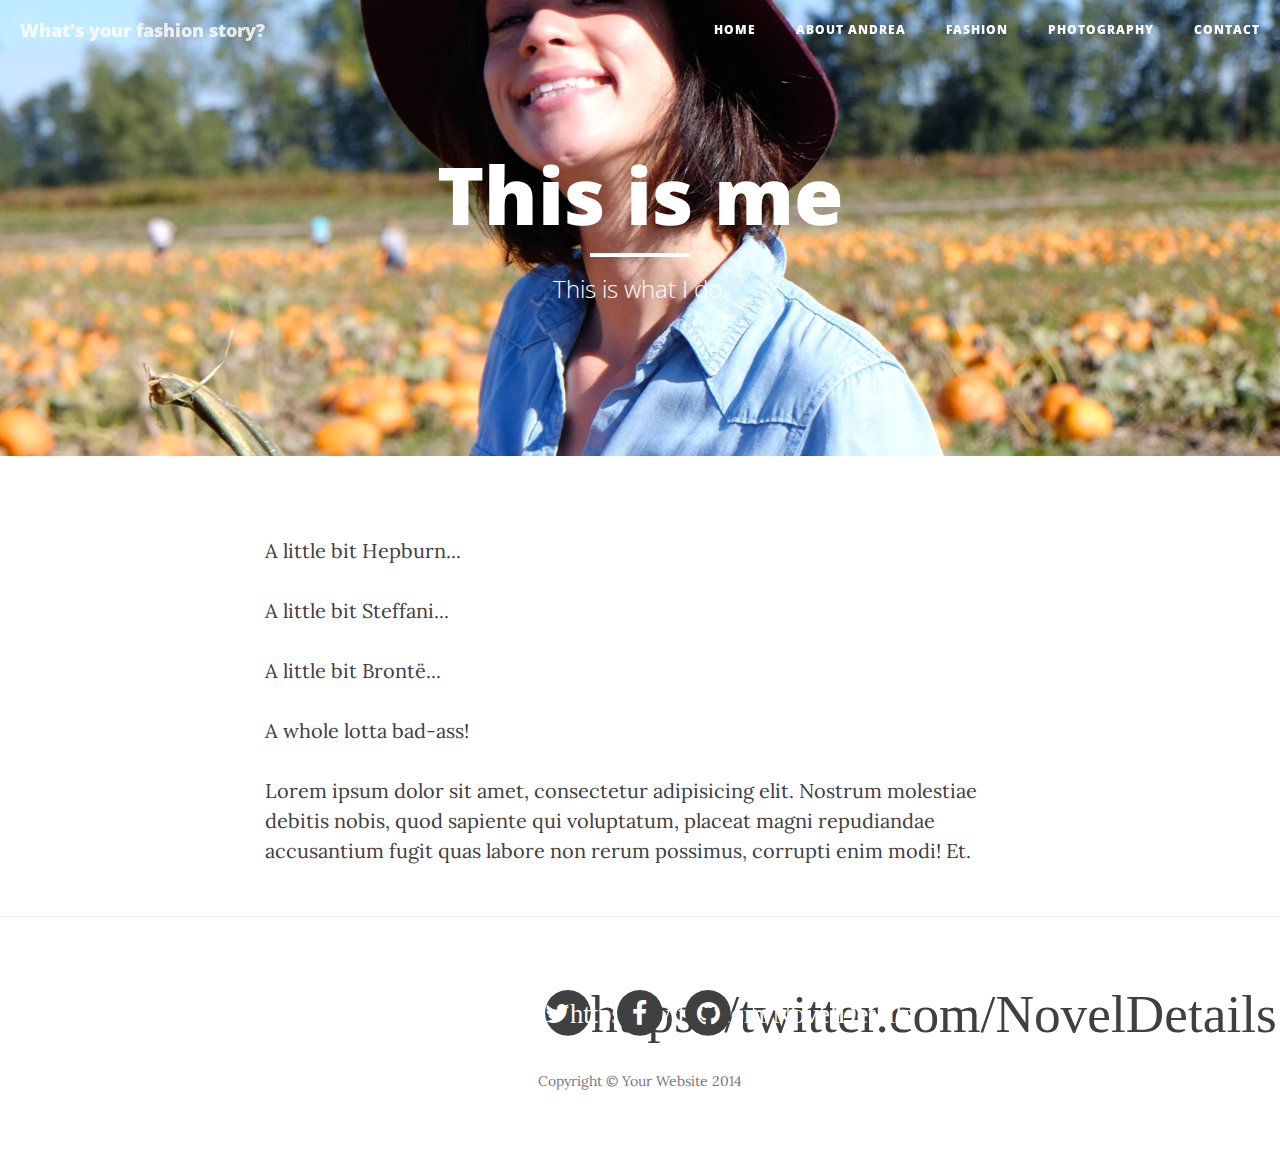
==== about.html @ 990aeaef "first commit" ====
<!DOCTYPE html>
<html lang="en">

<head>

    <meta charset="utf-8">
    <meta http-equiv="X-UA-Compatible" content="IE=edge">
    <meta name="viewport" content="width=device-width, initial-scale=1">
    <meta name="description" content="">
    <meta name="author" content="">

    <title>Clean Blog - About</title>

    <!-- Bootstrap Core CSS -->
    <link href="css/bootstrap.min.css" rel="stylesheet">

    <!-- Custom CSS -->
    <link href="css/clean-blog.min.css" rel="stylesheet">

    <!-- Custom Fonts -->
    <link href="http://maxcdn.bootstrapcdn.com/font-awesome/4.1.0/css/font-awesome.min.css" rel="stylesheet" type="text/css">
    <link href='http://fonts.googleapis.com/css?family=Lora:400,700,400italic,700italic' rel='stylesheet' type='text/css'>
    <link href='http://fonts.googleapis.com/css?family=Open+Sans:300italic,400italic,600italic,700italic,800italic,400,300,600,700,800' rel='stylesheet' type='text/css'>

    <!-- HTML5 Shim and Respond.js IE8 support of HTML5 elements and media queries -->
    <!-- WARNING: Respond.js doesn't work if you view the page via file:// -->
    <!--[if lt IE 9]>
        <script src="https://oss.maxcdn.com/libs/html5shiv/3.7.0/html5shiv.js"></script>
        <script src="https://oss.maxcdn.com/libs/respond.js/1.4.2/respond.min.js"></script>
    <![endif]-->

</head>

<body>

    <!-- Navigation -->
    <nav class="navbar navbar-default navbar-custom navbar-fixed-top">
        <div class="container-fluid">
            <!-- Brand and toggle get grouped for better mobile display -->
            <div class="navbar-header page-scroll">
                <button type="button" class="navbar-toggle" data-toggle="collapse" data-target="#bs-example-navbar-collapse-1">
                    <span class="sr-only">Toggle navigation</span>
                    <span class="icon-bar"></span>
                    <span class="icon-bar"></span>
                    <span class="icon-bar"></span>
                </button>
                <a class="navbar-brand" href="index.html">What's your fashion story?</a>
            </div>

            <!-- Collect the nav links, forms, and other content for toggling -->
            <div class="collapse navbar-collapse" id="bs-example-navbar-collapse-1">
                <ul class="nav navbar-nav navbar-right">
                     <li>
                        <a href="index.html">Home</a>
                    </li>
                    <li>
                        <a href="about.html">About Andrea</a>
                    </li>
                     <li>
                        <a href="post.html">Fashion</a>
                    </li>
                    <li>
                        <a href="post.html">Photography</a>
                    </li>
                    <li>
                        <a href="contact.html">Contact</a>
                    </li>
                </ul>
            </div>
            <!-- /.navbar-collapse -->
        </div>
        <!-- /.container -->
    </nav>

    <!-- Page Header -->
    <!-- Set your background image for this header on the line below. -->
    <header class="intro-header" style="background-image: url('img/about-bg-crop.jpg')">
        <div class="container">
            <div class="row">
                <div class="col-lg-8 col-lg-offset-2 col-md-10 col-md-offset-1">
                    <div class="page-heading">
                        <h1>This is me</h1>
                        <hr class="small">
                        <span class="subheading">This is what I do.</span>
                    </div>
                </div>
            </div>
        </div>
    </header>

    <!-- Main Content -->
    <div class="container">
        <div class="row">
            <div class="col-lg-8 col-lg-offset-2 col-md-10 col-md-offset-1">
                <p>A little bit Hepburn...</p>
                <p>A little bit Steffani...</p>
                <p>A little bit Brontë...</p>
                <p>A whole lotta bad-ass!</p>
                <p>Lorem ipsum dolor sit amet, consectetur adipisicing elit. Nostrum molestiae debitis nobis, quod sapiente qui voluptatum, placeat magni repudiandae accusantium fugit quas labore non rerum possimus, corrupti enim modi! Et.</p>
            </div>
        </div>
    </div>

    <hr>

    <!-- Footer -->
    <footer>
        <div class="container">
            <div class="row">
                <div class="col-lg-8 col-lg-offset-2 col-md-10 col-md-offset-1">
                    <ul class="list-inline text-center">
                        <li>
                            <a href="#">
                                <span class="fa-stack fa-lg">
                                    <i class="fa fa-circle fa-stack-2x">https://twitter.com/NovelDetails</i>
                                    <i class="fa fa-twitter fa-stack-1x fa-inverse">https://twitter.com/NovelDetails</i>
                                </span>
                            </a>
                        </li>
                        <li>
                            <a href="#">
                                <span class="fa-stack fa-lg">
                                    <i class="fa fa-circle fa-stack-2x"></i>
                                    <i class="fa fa-facebook fa-stack-1x fa-inverse"></i>
                                </span>
                            </a>
                        </li>
                        <li>
                            <a href="#">
                                <span class="fa-stack fa-lg">
                                    <i class="fa fa-circle fa-stack-2x"></i>
                                    <i class="fa fa-github fa-stack-1x fa-inverse"></i>
                                </span>
                            </a>
                        </li>
                    </ul>
                    <p class="copyright text-muted">Copyright &copy; Your Website 2014</p>
                </div>
            </div>
        </div>
    </footer>

    <!-- jQuery -->
    <script src="js/jquery.min.js"></script>

    <!-- Bootstrap Core JavaScript -->
    <script src="js/bootstrap.min.js"></script>

    <!-- Custom Theme JavaScript -->
    <script src="js/clean-blog.min.js"></script>

</body>

</html>
---- css/clean-blog.min.css ----
/*!
 * Clean Blog v1.0.0 (http://startbootstrap.com)
 * Copyright 2014 Start Bootstrap
 * Licensed under Apache 2.0 (https://github.com/IronSummitMedia/startbootstrap/blob/gh-pages/LICENSE)
 */

body{font-family:Lora,'Times New Roman',serif;font-size:20px;color:#404040}p{line-height:1.5;margin:30px 0}p a{text-decoration:underline}h1,h2,h3,h4,h5,h6{font-family:'Open Sans','Helvetica Neue',Helvetica,Arial,sans-serif;font-weight:800}a{color:#404040}a:hover,a:focus{color:#0085a1}a img:hover,a img:focus{cursor:zoom-in}blockquote{color:gray;font-style:italic}hr.small{max-width:100px;margin:15px auto;border-width:4px;border-color:#fff}.navbar-custom{position:absolute;top:0;left:0;width:100%;z-index:3;font-family:'Open Sans','Helvetica Neue',Helvetica,Arial,sans-serif}.navbar-custom .navbar-brand{font-weight:800}.navbar-custom .nav li a{text-transform:uppercase;font-size:12px;font-weight:800;letter-spacing:1px}@media only screen and (min-width:768px){.navbar-custom{background:0 0;border-bottom:1px solid transparent}.navbar-custom .navbar-brand{color:#fff;padding:20px}.navbar-custom .navbar-brand:hover,.navbar-custom .navbar-brand:focus{color:rgba(255,255,255,.8)}.navbar-custom .nav li a{color:#fff;padding:20px}.navbar-custom .nav li a:hover,.navbar-custom .nav li a:focus{color:rgba(255,255,255,.8)}}@media only screen and (min-width:1170px){.navbar-custom{-webkit-transition:background-color .3s;-moz-transition:background-color .3s;transition:background-color .3s;-webkit-transform:translate3d(0,0,0);-moz-transform:translate3d(0,0,0);-ms-transform:translate3d(0,0,0);-o-transform:translate3d(0,0,0);transform:translate3d(0,0,0);-webkit-backface-visibility:hidden;backface-visibility:hidden}.navbar-custom.is-fixed{position:fixed;top:-61px;background-color:rgba(255,255,255,.9);border-bottom:1px solid #f2f2f2;-webkit-transition:-webkit-transform .3s;-moz-transition:-moz-transform .3s;transition:transform .3s}.navbar-custom.is-fixed .navbar-brand{color:#404040}.navbar-custom.is-fixed .navbar-brand:hover,.navbar-custom.is-fixed .navbar-brand:focus{color:#0085a1}.navbar-custom.is-fixed .nav li a{color:#404040}.navbar-custom.is-fixed .nav li a:hover,.navbar-custom.is-fixed .nav li a:focus{color:#0085a1}.navbar-custom.is-visible{-webkit-transform:translate3d(0,100%,0);-moz-transform:translate3d(0,100%,0);-ms-transform:translate3d(0,100%,0);-o-transform:translate3d(0,100%,0);transform:translate3d(0,100%,0)}}.intro-header{background-color:gray;background:no-repeat center center;background-attachment:scroll;-webkit-background-size:cover;-moz-background-size:cover;background-size:cover;-o-background-size:cover;margin-bottom:50px}.intro-header .site-heading,.intro-header .post-heading,.intro-header .page-heading{padding:100px 0 50px;color:#fff}@media only screen and (min-width:768px){.intro-header .site-heading,.intro-header .post-heading,.intro-header .page-heading{padding:150px 0}}.intro-header .site-heading,.intro-header .page-heading{text-align:center}.intro-header .site-heading h1,.intro-header .page-heading h1{margin-top:0;font-size:50px}.intro-header .site-heading .subheading,.intro-header .page-heading .subheading{font-size:24px;line-height:1.1,display:block;font-family:'Open Sans','Helvetica Neue',Helvetica,Arial,sans-serif;font-weight:300;margin:10px 0 0}@media only screen and (min-width:768px){.intro-header .site-heading h1,.intro-header .page-heading h1{font-size:80px}}.intro-header .post-heading h1{font-size:35px}.intro-header .post-heading .subheading,.intro-header .post-heading .meta{line-height:1.1;display:block}.intro-header .post-heading .subheading{font-family:'Open Sans','Helvetica Neue',Helvetica,Arial,sans-serif;font-size:24px;margin:10px 0 30px;font-weight:600}.intro-header .post-heading .meta{font-family:Lora,'Times New Roman',serif;font-style:italic;font-weight:300;font-size:20px}.intro-header .post-heading .meta a{color:#fff}@media only screen and (min-width:768px){.intro-header .post-heading h1{font-size:55px}.intro-header .post-heading .subheading{font-size:30px}}.post-preview>a{color:#404040}.post-preview>a:hover,.post-preview>a:focus{text-decoration:none;color:#0085a1}.post-preview>a>.post-title{font-size:30px;margin-top:30px;margin-bottom:10px;color: cadetblue;}.post-preview>a>.post-subtitle{margin:0;font-weight:300;margin-bottom:10px}.post-preview>.post-meta{color:gray;font-size:18px;font-style:italic;margin-top:0}.post-preview>.post-meta>a{text-decoration:none;color:#404040}.post-preview>.post-meta>a:hover,.post-preview>.post-meta>a:focus{color:#0085a1;text-decoration:underline}@media only screen and (min-width:768px){.post-preview>a>.post-title{font-size:36px}}.section-heading{font-size:36px;margin-top:60px;font-weight:700}.caption{text-align:center;font-size:14px;padding:10px;font-style:italic;margin:0;display:block;border-bottom-right-radius:5px;border-bottom-left-radius:5px}footer{padding:50px 0 65px}footer .list-inline{margin:0;padding:0}footer .copyright{font-size:14px;text-align:center;margin-bottom:0}.floating-label-form-group{font-size:14px;position:relative;margin-bottom:0;padding-bottom:.5em;border-bottom:1px solid #eee}.floating-label-form-group input,.floating-label-form-group textarea{z-index:1;position:relative;padding-right:0;padding-left:0;border:none;border-radius:0;font-size:1.5em;background:0 0;box-shadow:none!important;resize:none}.floating-label-form-group label{display:block;z-index:0;position:relative;top:2em;margin:0;font-size:.85em;line-height:1.764705882em;vertical-align:middle;vertical-align:baseline;opacity:0;-webkit-transition:top .3s ease,opacity .3s ease;-moz-transition:top .3s ease,opacity .3s ease;-ms-transition:top .3s ease,opacity .3s ease;transition:top .3s ease,opacity .3s ease}.floating-label-form-group::not(:first-child){padding-left:14px;border-left:1px solid #eee}.floating-label-form-group-with-value label{top:0;opacity:1}.floating-label-form-group-with-focus label{color:#0085a1}form .row:first-child .floating-label-form-group{border-top:1px solid #eee}.btn{font-family:'Open Sans','Helvetica Neue',Helvetica,Arial,sans-serif;text-transform:uppercase;font-size:14px;font-weight:800;letter-spacing:1px;border-radius:0;padding:15px 25px}.btn-lg{font-size:16px;padding:25px 35px}.btn-default:hover,.btn-default:focus{background-color:#0085a1;border:1px solid #0085a1;color:#fff}.pager{margin:20px 0 0}.pager li>a,.pager li>span{font-family:'Open Sans','Helvetica Neue',Helvetica,Arial,sans-serif;text-transform:uppercase;font-size:14px;font-weight:800;letter-spacing:1px;padding:15px 25px;background-color:#fff;border-radius:0}.pager li>a:hover,.pager li>a:focus{color:#fff;background-color:#0085a1;border:1px solid #0085a1}.pager .disabled>a,.pager .disabled>a:hover,.pager .disabled>a:focus,.pager .disabled>span{color:gray;background-color:#404040;cursor:not-allowed}::-moz-selection{color:#fff;text-shadow:none;background:#0085a1}::selection{color:#fff;text-shadow:none;background:#0085a1}img::selection{color:#fff;background:0 0}img::-moz-selection{color:#fff;background:0 0}body{webkit-tap-highlight-color:#0085a1}
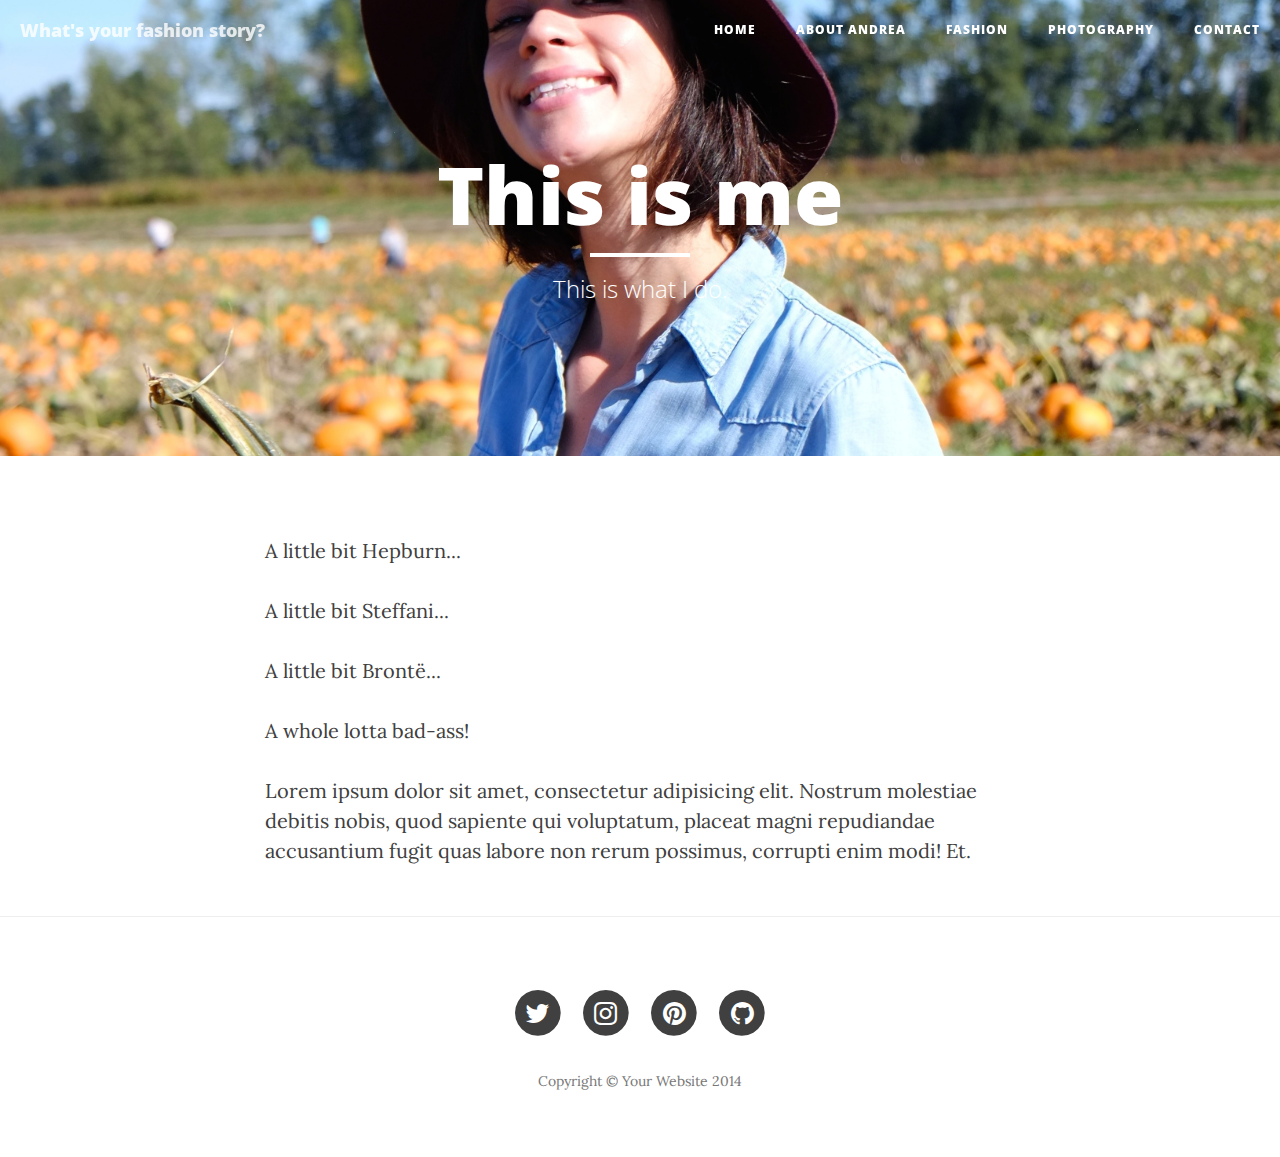
==== commit 74958cfb: "Added another page for html and a banner" ====
--- a/about.html
+++ b/about.html
@@ -110,23 +110,31 @@
                 <div class="col-lg-8 col-lg-offset-2 col-md-10 col-md-offset-1">
                     <ul class="list-inline text-center">
                         <li>
-                            <a href="#">
+                            <a href="https://twitter.com/NovelDetails">
                                 <span class="fa-stack fa-lg">
-                                    <i class="fa fa-circle fa-stack-2x">https://twitter.com/NovelDetails</i>
-                                    <i class="fa fa-twitter fa-stack-1x fa-inverse">https://twitter.com/NovelDetails</i>
+                                    <i class="fa fa-circle fa-stack-2x"></i>
+                                    <i class="fa fa-twitter fa-stack-1x fa-inverse"></i>
                                 </span>
                             </a>
                         </li>
                         <li>
-                            <a href="#">
+                            <a href="http://instagram.com/noveldetails">
                                 <span class="fa-stack fa-lg">
                                     <i class="fa fa-circle fa-stack-2x"></i>
-                                    <i class="fa fa-facebook fa-stack-1x fa-inverse"></i>
+                                    <i class="fa fa-instagram fa-stack-1x fa-inverse"></i>
                                 </span>
                             </a>
                         </li>
                         <li>
-                            <a href="#">
+                            <a href="http://www.pinterest.com/noveldetails/">
+                                <span class="fa-stack fa-lg">
+                                    <i class="fa fa-circle fa-stack-2x"></i>
+                                    <i class="fa fa-pinterest fa-stack-1x fa-inverse"></i>
+                                </span>
+                            </a>
+                        </li>
+                        <li>
+                            <a href="https://github.com/cdg77">
                                 <span class="fa-stack fa-lg">
                                     <i class="fa fa-circle fa-stack-2x"></i>
                                     <i class="fa fa-github fa-stack-1x fa-inverse"></i>
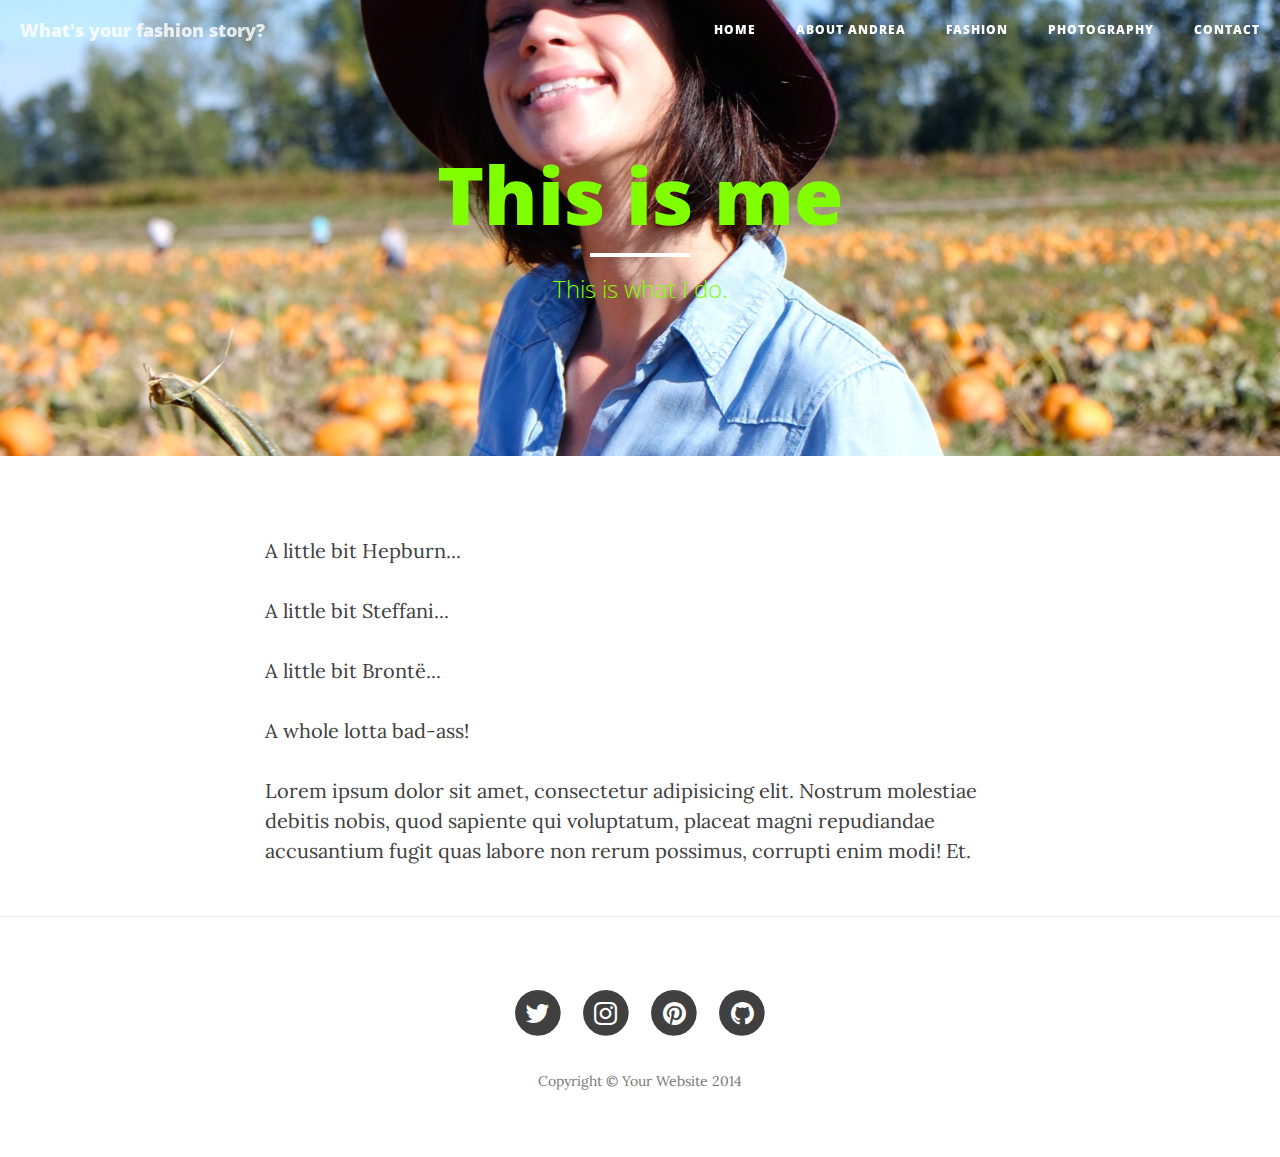
==== commit 176067dd: "added another photo as placeholder. Changed color of header text" ====
--- a/about.html
+++ b/about.html
@@ -60,7 +60,7 @@
                         <a href="post.html">Fashion</a>
                     </li>
                     <li>
-                        <a href="post.html">Photography</a>
+                        <a href="photography.html">Photography</a>
                     </li>
                     <li>
                         <a href="contact.html">Contact</a>
--- a/css/clean-blog.min.css
+++ b/css/clean-blog.min.css
@@ -4,4 +4,4 @@
  * Licensed under Apache 2.0 (https://github.com/IronSummitMedia/startbootstrap/blob/gh-pages/LICENSE)
  */
 
-body{font-family:Lora,'Times New Roman',serif;font-size:20px;color:#404040}p{line-height:1.5;margin:30px 0}p a{text-decoration:underline}h1,h2,h3,h4,h5,h6{font-family:'Open Sans','Helvetica Neue',Helvetica,Arial,sans-serif;font-weight:800}a{color:#404040}a:hover,a:focus{color:#0085a1}a img:hover,a img:focus{cursor:zoom-in}blockquote{color:gray;font-style:italic}hr.small{max-width:100px;margin:15px auto;border-width:4px;border-color:#fff}.navbar-custom{position:absolute;top:0;left:0;width:100%;z-index:3;font-family:'Open Sans','Helvetica Neue',Helvetica,Arial,sans-serif}.navbar-custom .navbar-brand{font-weight:800}.navbar-custom .nav li a{text-transform:uppercase;font-size:12px;font-weight:800;letter-spacing:1px}@media only screen and (min-width:768px){.navbar-custom{background:0 0;border-bottom:1px solid transparent}.navbar-custom .navbar-brand{color:#fff;padding:20px}.navbar-custom .navbar-brand:hover,.navbar-custom .navbar-brand:focus{color:rgba(255,255,255,.8)}.navbar-custom .nav li a{color:#fff;padding:20px}.navbar-custom .nav li a:hover,.navbar-custom .nav li a:focus{color:rgba(255,255,255,.8)}}@media only screen and (min-width:1170px){.navbar-custom{-webkit-transition:background-color .3s;-moz-transition:background-color .3s;transition:background-color .3s;-webkit-transform:translate3d(0,0,0);-moz-transform:translate3d(0,0,0);-ms-transform:translate3d(0,0,0);-o-transform:translate3d(0,0,0);transform:translate3d(0,0,0);-webkit-backface-visibility:hidden;backface-visibility:hidden}.navbar-custom.is-fixed{position:fixed;top:-61px;background-color:rgba(255,255,255,.9);border-bottom:1px solid #f2f2f2;-webkit-transition:-webkit-transform .3s;-moz-transition:-moz-transform .3s;transition:transform .3s}.navbar-custom.is-fixed .navbar-brand{color:#404040}.navbar-custom.is-fixed .navbar-brand:hover,.navbar-custom.is-fixed .navbar-brand:focus{color:#0085a1}.navbar-custom.is-fixed .nav li a{color:#404040}.navbar-custom.is-fixed .nav li a:hover,.navbar-custom.is-fixed .nav li a:focus{color:#0085a1}.navbar-custom.is-visible{-webkit-transform:translate3d(0,100%,0);-moz-transform:translate3d(0,100%,0);-ms-transform:translate3d(0,100%,0);-o-transform:translate3d(0,100%,0);transform:translate3d(0,100%,0)}}.intro-header{background-color:gray;background:no-repeat center center;background-attachment:scroll;-webkit-background-size:cover;-moz-background-size:cover;background-size:cover;-o-background-size:cover;margin-bottom:50px}.intro-header .site-heading,.intro-header .post-heading,.intro-header .page-heading{padding:100px 0 50px;color:#fff}@media only screen and (min-width:768px){.intro-header .site-heading,.intro-header .post-heading,.intro-header .page-heading{padding:150px 0}}.intro-header .site-heading,.intro-header .page-heading{text-align:center}.intro-header .site-heading h1,.intro-header .page-heading h1{margin-top:0;font-size:50px}.intro-header .site-heading .subheading,.intro-header .page-heading .subheading{font-size:24px;line-height:1.1,display:block;font-family:'Open Sans','Helvetica Neue',Helvetica,Arial,sans-serif;font-weight:300;margin:10px 0 0}@media only screen and (min-width:768px){.intro-header .site-heading h1,.intro-header .page-heading h1{font-size:80px}}.intro-header .post-heading h1{font-size:35px}.intro-header .post-heading .subheading,.intro-header .post-heading .meta{line-height:1.1;display:block}.intro-header .post-heading .subheading{font-family:'Open Sans','Helvetica Neue',Helvetica,Arial,sans-serif;font-size:24px;margin:10px 0 30px;font-weight:600}.intro-header .post-heading .meta{font-family:Lora,'Times New Roman',serif;font-style:italic;font-weight:300;font-size:20px}.intro-header .post-heading .meta a{color:#fff}@media only screen and (min-width:768px){.intro-header .post-heading h1{font-size:55px}.intro-header .post-heading .subheading{font-size:30px}}.post-preview>a{color:#404040}.post-preview>a:hover,.post-preview>a:focus{text-decoration:none;color:#0085a1}.post-preview>a>.post-title{font-size:30px;margin-top:30px;margin-bottom:10px;color: cadetblue;}.post-preview>a>.post-subtitle{margin:0;font-weight:300;margin-bottom:10px}.post-preview>.post-meta{color:gray;font-size:18px;font-style:italic;margin-top:0}.post-preview>.post-meta>a{text-decoration:none;color:#404040}.post-preview>.post-meta>a:hover,.post-preview>.post-meta>a:focus{color:#0085a1;text-decoration:underline}@media only screen and (min-width:768px){.post-preview>a>.post-title{font-size:36px}}.section-heading{font-size:36px;margin-top:60px;font-weight:700}.caption{text-align:center;font-size:14px;padding:10px;font-style:italic;margin:0;display:block;border-bottom-right-radius:5px;border-bottom-left-radius:5px}footer{padding:50px 0 65px}footer .list-inline{margin:0;padding:0}footer .copyright{font-size:14px;text-align:center;margin-bottom:0}.floating-label-form-group{font-size:14px;position:relative;margin-bottom:0;padding-bottom:.5em;border-bottom:1px solid #eee}.floating-label-form-group input,.floating-label-form-group textarea{z-index:1;position:relative;padding-right:0;padding-left:0;border:none;border-radius:0;font-size:1.5em;background:0 0;box-shadow:none!important;resize:none}.floating-label-form-group label{display:block;z-index:0;position:relative;top:2em;margin:0;font-size:.85em;line-height:1.764705882em;vertical-align:middle;vertical-align:baseline;opacity:0;-webkit-transition:top .3s ease,opacity .3s ease;-moz-transition:top .3s ease,opacity .3s ease;-ms-transition:top .3s ease,opacity .3s ease;transition:top .3s ease,opacity .3s ease}.floating-label-form-group::not(:first-child){padding-left:14px;border-left:1px solid #eee}.floating-label-form-group-with-value label{top:0;opacity:1}.floating-label-form-group-with-focus label{color:#0085a1}form .row:first-child .floating-label-form-group{border-top:1px solid #eee}.btn{font-family:'Open Sans','Helvetica Neue',Helvetica,Arial,sans-serif;text-transform:uppercase;font-size:14px;font-weight:800;letter-spacing:1px;border-radius:0;padding:15px 25px}.btn-lg{font-size:16px;padding:25px 35px}.btn-default:hover,.btn-default:focus{background-color:#0085a1;border:1px solid #0085a1;color:#fff}.pager{margin:20px 0 0}.pager li>a,.pager li>span{font-family:'Open Sans','Helvetica Neue',Helvetica,Arial,sans-serif;text-transform:uppercase;font-size:14px;font-weight:800;letter-spacing:1px;padding:15px 25px;background-color:#fff;border-radius:0}.pager li>a:hover,.pager li>a:focus{color:#fff;background-color:#0085a1;border:1px solid #0085a1}.pager .disabled>a,.pager .disabled>a:hover,.pager .disabled>a:focus,.pager .disabled>span{color:gray;background-color:#404040;cursor:not-allowed}::-moz-selection{color:#fff;text-shadow:none;background:#0085a1}::selection{color:#fff;text-shadow:none;background:#0085a1}img::selection{color:#fff;background:0 0}img::-moz-selection{color:#fff;background:0 0}body{webkit-tap-highlight-color:#0085a1}+body{font-family:Lora,'Times New Roman',serif;font-size:20px;color:#404040}p{line-height:1.5;margin:30px 0}p a{text-decoration:underline}h1,h2,h3,h4,h5,h6{font-family:'Open Sans','Helvetica Neue',Helvetica,Arial,sans-serif;font-weight:800}a{color:#404040}a:hover,a:focus{color:#0085a1}a img:hover,a img:focus{cursor:zoom-in}blockquote{color:gray;font-style:italic}hr.small{max-width:100px;margin:15px auto;border-width:4px;border-color:#fff}.navbar-custom{position:absolute;top:0;left:0;width:100%;z-index:3;font-family:'Open Sans','Helvetica Neue',Helvetica,Arial,sans-serif}.navbar-custom .navbar-brand{font-weight:800}.navbar-custom .nav li a{text-transform:uppercase;font-size:12px;font-weight:800;letter-spacing:1px}@media only screen and (min-width:768px){.navbar-custom{background:0 0;border-bottom:1px solid transparent}.navbar-custom .navbar-brand{color:#fff;padding:20px}.navbar-custom .navbar-brand:hover,.navbar-custom .navbar-brand:focus{color:rgba(255,255,255,.8)}.navbar-custom .nav li a{color:#fff;padding:20px}.navbar-custom .nav li a:hover,.navbar-custom .nav li a:focus{color:rgba(255,255,255,.8)}}@media only screen and (min-width:1170px){.navbar-custom{-webkit-transition:background-color .3s;-moz-transition:background-color .3s;transition:background-color .3s;-webkit-transform:translate3d(0,0,0);-moz-transform:translate3d(0,0,0);-ms-transform:translate3d(0,0,0);-o-transform:translate3d(0,0,0);transform:translate3d(0,0,0);-webkit-backface-visibility:hidden;backface-visibility:hidden}.navbar-custom.is-fixed{position:fixed;top:-61px;background-color:rgba(255,255,255,.9);border-bottom:1px solid #f2f2f2;-webkit-transition:-webkit-transform .3s;-moz-transition:-moz-transform .3s;transition:transform .3s}.navbar-custom.is-fixed .navbar-brand{color:#404040}.navbar-custom.is-fixed .navbar-brand:hover,.navbar-custom.is-fixed .navbar-brand:focus{color:#0085a1}.navbar-custom.is-fixed .nav li a{color:#404040}.navbar-custom.is-fixed .nav li a:hover,.navbar-custom.is-fixed .nav li a:focus{color:#0085a1}.navbar-custom.is-visible{-webkit-transform:translate3d(0,100%,0);-moz-transform:translate3d(0,100%,0);-ms-transform:translate3d(0,100%,0);-o-transform:translate3d(0,100%,0);transform:translate3d(0,100%,0)}}.intro-header{background-color:gray;background:no-repeat center center;background-attachment:scroll;-webkit-background-size:cover;-moz-background-size:cover;background-size:cover;-o-background-size:cover;margin-bottom:50px}.intro-header .site-heading,.intro-header .post-heading,.intro-header .page-heading{padding:100px 0 50px;color:#fff}@media only screen and (min-width:768px){.intro-header .site-heading,.intro-header .post-heading,.intro-header .page-heading{padding:150px 0}}.intro-header .site-heading,.intro-header .page-heading{text-align:center; color: chartreuse;}.intro-header .site-heading h1,.intro-header .page-heading h1{margin-top:0;font-size:50px}.intro-header .site-heading .subheading,.intro-header .page-heading .subheading{font-size:24px;line-height:1.1,display:block;font-family:'Open Sans','Helvetica Neue',Helvetica,Arial,sans-serif;font-weight:300;margin:10px 0 0}@media only screen and (min-width:768px){.intro-header .site-heading h1,.intro-header .page-heading h1{font-size:80px}}.intro-header .post-heading h1{font-size:35px}.intro-header .post-heading .subheading,.intro-header .post-heading .meta{line-height:1.1;display:block}.intro-header .post-heading .subheading{font-family:'Open Sans','Helvetica Neue',Helvetica,Arial,sans-serif;font-size:24px;margin:10px 0 30px;font-weight:600}.intro-header .post-heading .meta{font-family:Lora,'Times New Roman',serif;font-style:italic;font-weight:300;font-size:20px}.intro-header .post-heading .meta a{color:#fff}@media only screen and (min-width:768px){.intro-header .post-heading h1{font-size:55px}.intro-header .post-heading .subheading{font-size:30px}}.post-preview>a{color:#404040}.post-preview>a:hover,.post-preview>a:focus{text-decoration:none;color:#0085a1}.post-preview>a>.post-title{font-size:30px;margin-top:30px;margin-bottom:10px;color: cadetblue;}.post-preview>a>.post-subtitle{margin:0;font-weight:300;margin-bottom:10px}.post-preview>.post-meta{color:gray;font-size:18px;font-style:italic;margin-top:0}.post-preview>.post-meta>a{text-decoration:none;color:#404040}.post-preview>.post-meta>a:hover,.post-preview>.post-meta>a:focus{color:#0085a1;text-decoration:underline}@media only screen and (min-width:768px){.post-preview>a>.post-title{font-size:36px}}.section-heading{font-size:36px;margin-top:60px;font-weight:700}.caption{text-align:center;font-size:14px;padding:10px;font-style:italic;margin:0;display:block;border-bottom-right-radius:5px;border-bottom-left-radius:5px}footer{padding:50px 0 65px}footer .list-inline{margin:0;padding:0}footer .copyright{font-size:14px;text-align:center;margin-bottom:0}.floating-label-form-group{font-size:14px;position:relative;margin-bottom:0;padding-bottom:.5em;border-bottom:1px solid #eee}.floating-label-form-group input,.floating-label-form-group textarea{z-index:1;position:relative;padding-right:0;padding-left:0;border:none;border-radius:0;font-size:1.5em;background:0 0;box-shadow:none!important;resize:none}.floating-label-form-group label{display:block;z-index:0;position:relative;top:2em;margin:0;font-size:.85em;line-height:1.764705882em;vertical-align:middle;vertical-align:baseline;opacity:0;-webkit-transition:top .3s ease,opacity .3s ease;-moz-transition:top .3s ease,opacity .3s ease;-ms-transition:top .3s ease,opacity .3s ease;transition:top .3s ease,opacity .3s ease}.floating-label-form-group::not(:first-child){padding-left:14px;border-left:1px solid #eee}.floating-label-form-group-with-value label{top:0;opacity:1}.floating-label-form-group-with-focus label{color:#0085a1}form .row:first-child .floating-label-form-group{border-top:1px solid #eee}.btn{font-family:'Open Sans','Helvetica Neue',Helvetica,Arial,sans-serif;text-transform:uppercase;font-size:14px;font-weight:800;letter-spacing:1px;border-radius:0;padding:15px 25px}.btn-lg{font-size:16px;padding:25px 35px}.btn-default:hover,.btn-default:focus{background-color:#0085a1;border:1px solid #0085a1;color:#fff}.pager{margin:20px 0 0}.pager li>a,.pager li>span{font-family:'Open Sans','Helvetica Neue',Helvetica,Arial,sans-serif;text-transform:uppercase;font-size:14px;font-weight:800;letter-spacing:1px;padding:15px 25px;background-color:#fff;border-radius:0}.pager li>a:hover,.pager li>a:focus{color:#fff;background-color:#0085a1;border:1px solid #0085a1}.pager .disabled>a,.pager .disabled>a:hover,.pager .disabled>a:focus,.pager .disabled>span{color:gray;background-color:#404040;cursor:not-allowed}::-moz-selection{color:#fff;text-shadow:none;background:#0085a1}::selection{color:#fff;text-shadow:none;background:#0085a1}img::selection{color:#fff;background:0 0}img::-moz-selection{color:#fff;background:0 0}body{webkit-tap-highlight-color:#0085a1}